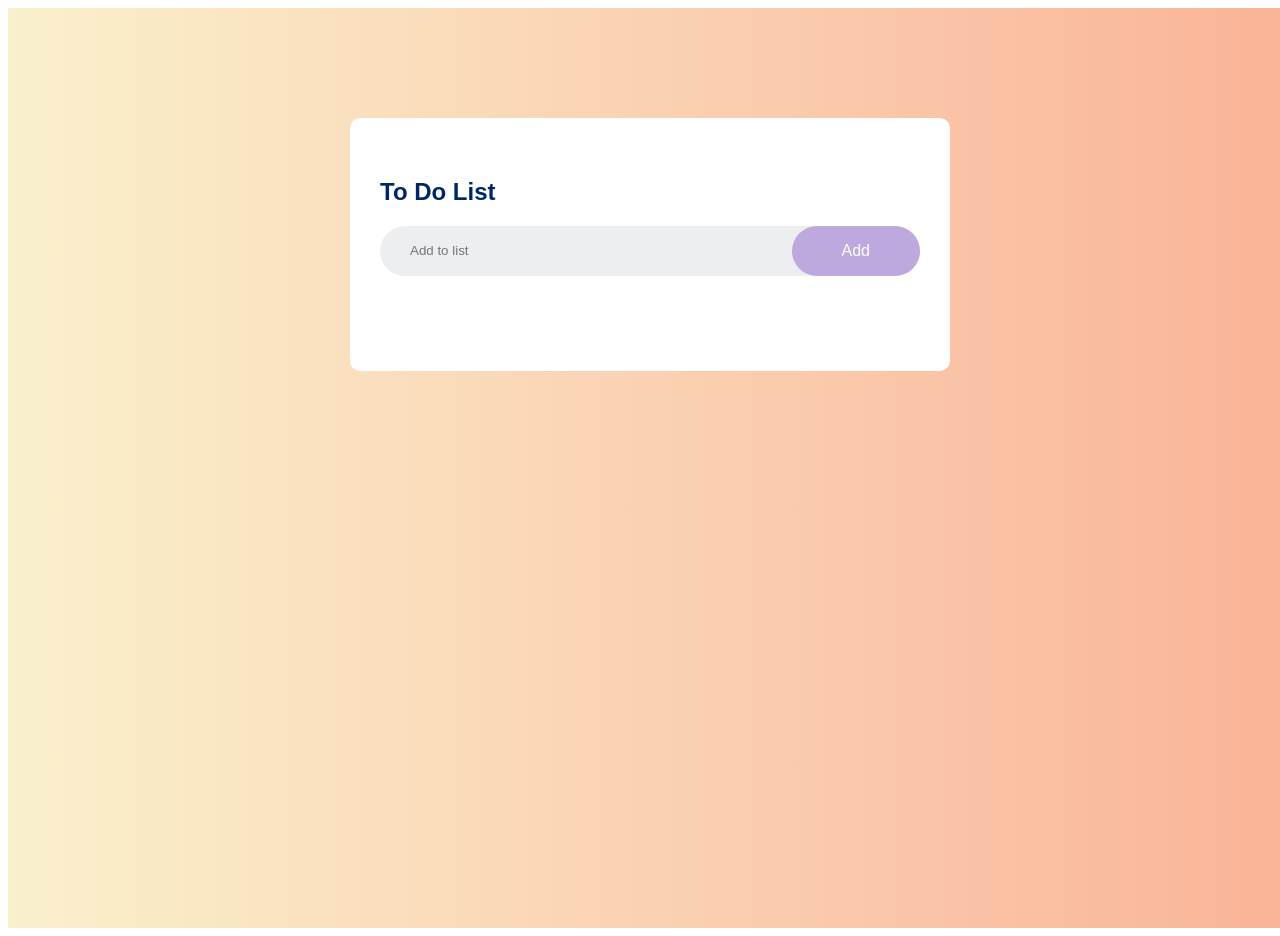
==== index.html @ f65a14e1 "fixed some coding format" ====
<!DOCTYPE html>
<html lang="en">
<head>
    <meta charset="UTF-8">
    <meta name="viewport" content="width=device-width, initial-scale=1.0">
    <title>To Do List</title>
    <link rel="stylesheet" href="style.css">
</head>
<body>
    <div class="container">
        <div class ="toDoApp">
            <h2> To Do List </h2>
            <div class ="row">
                <input type="text" id="input-box" placeholder="Add to list">
                <button>Add</button>
            </div>
        </div>
</body>
</html>
---- style.css ----
.container {
    width: 100%;
    min-height:100vh;
    background: linear-gradient(90deg, #faf0cd, #fab397);
    padding: 10px;
}
    
    
.toDoApp {
    width: 100%;
    max-width:540px;
    background: #fff;
    margin: 100px auto 20px; /*top --> left + right --> bottom */
    padding: 40px 30px 70px;
    border-radius: 10px; /* to make corners round*/
 }
    
    
.toDoApp h2 {
    color: #002765;
    display: flex; /*for aligning */
    align-items: center;
    margin-bottom: 20px;
    font-family: Verdana, Geneva, Tahoma, sans-serif;
}
    
    
.row { /*CSS for search bar where we type in to add something new to the list*/
    display: flex;
    align-items: center;
    justify-content: space-between;
    background: #edeef0;
    border-radius: 30px;
    padding-left: 20px;
    margin-bottom: 25px;
}

input {
    flex: 1;
    border: none;
    outline: none;
    background: transparent;
    padding: 10px;  
}

button {
    border: none;
    outline: none;
    padding: 16px 50px; /* tpp + bottom --> left + right */
    background: #BEA9DF;
    color: #fff; /*text color when we type into search bar*/
    font-size: 16px;
    cursor: pointer;
    border-radius: 40px;
}
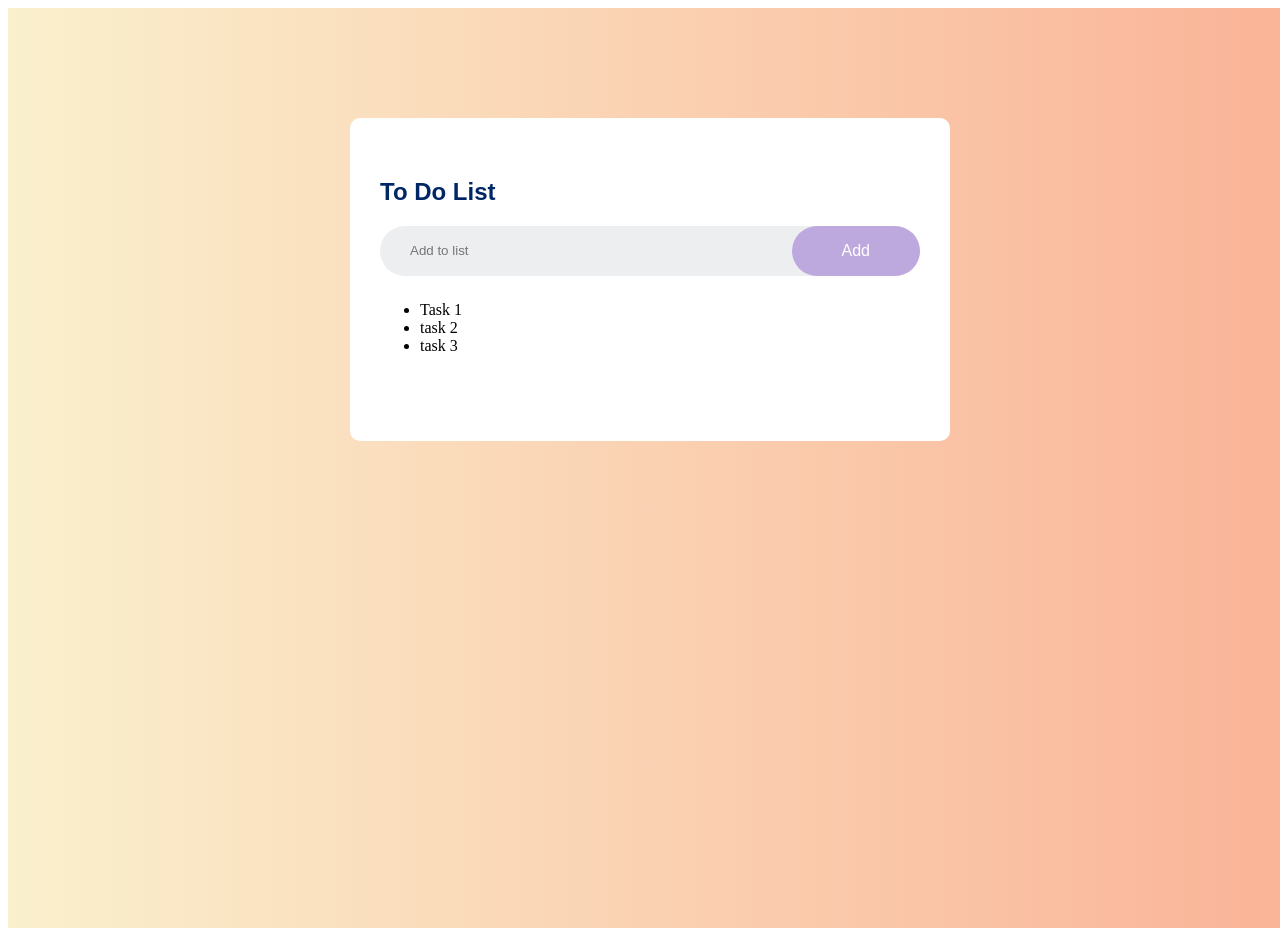
==== commit 64492bbf: "list placeholder created" ====
--- a/index.html
+++ b/index.html
@@ -14,6 +14,12 @@
                 <input type="text" id="input-box" placeholder="Add to list">
                 <button>Add</button>
             </div>
+            <ul id="list-continer">
+                <li>Task 1</li>
+                <li>task 2</li>
+                <li>task 3</li>
+
+            </ul>
         </div>
 </body>
 </html>
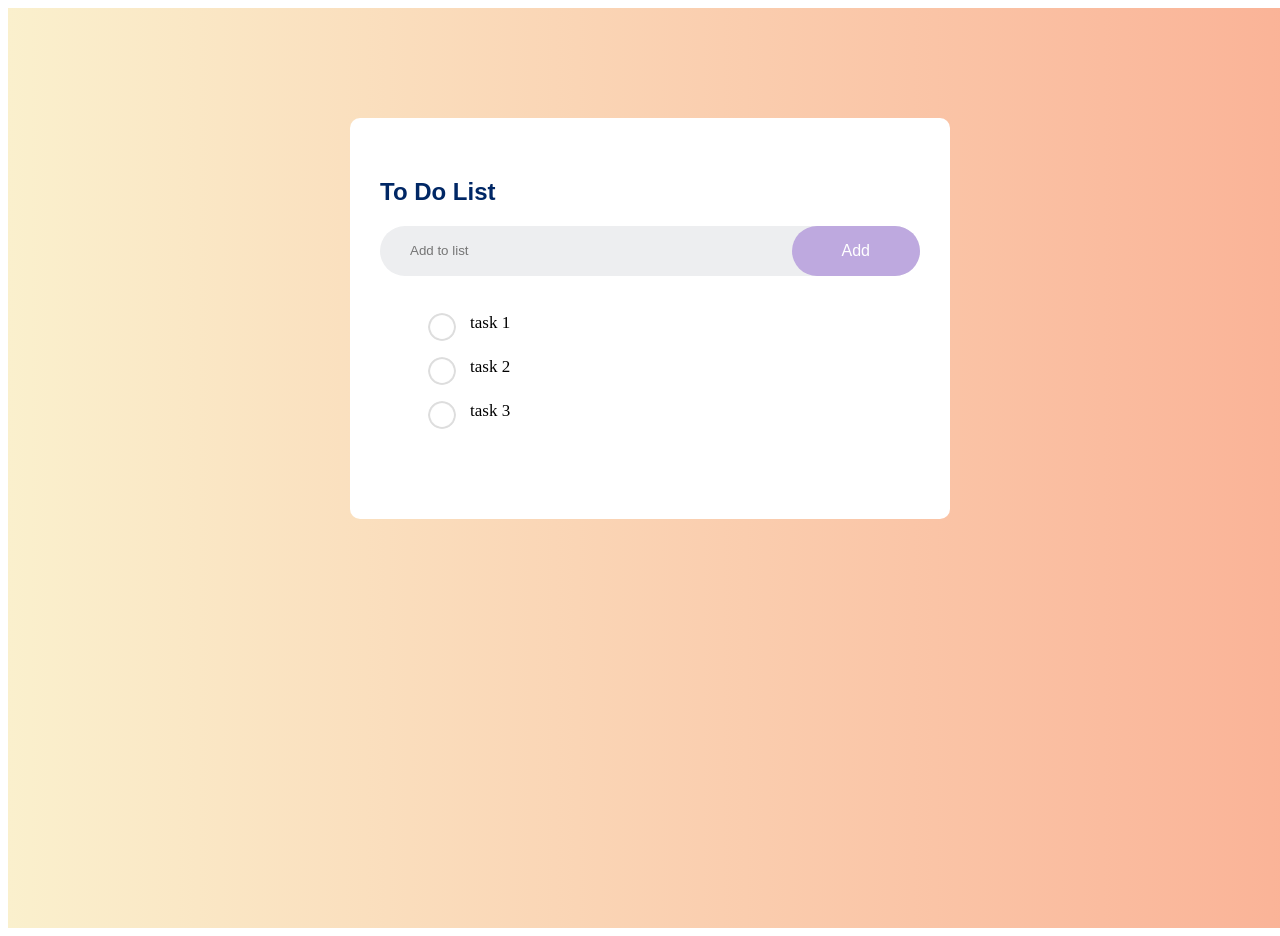
==== commit f569f09e: "added bullet point" ====
--- a/index.html
+++ b/index.html
@@ -15,7 +15,7 @@
                 <button>Add</button>
             </div>
             <ul id="list-continer">
-                <li>Task 1</li>
+                <li>task 1</li>
                 <li>task 2</li>
                 <li>task 3</li>
 
--- a/style.css
+++ b/style.css
@@ -54,5 +54,32 @@
     border-radius: 40px;
 }
 
+ul li {
+    list-style: none;
+    font-size: 17px;
+    padding: 12px 8px 12px 50px;
+    user-select: none;
+    cursor: pointer;
+    position: relative;
+}
+
+ul li::before{ /*li::before allows me to add stuff BEFORE li*/
+    content: '';
+    position: absolute;
+    height: 28px;
+    width: 28px;
+    border-radius: 50%;
+    background-image:url(images/unchecked.png);
+    background-size: cover;
+    background-position: center;
+    top: 12px;
+    left: 8px;
+}
+
+
+
+
+
+
 
     
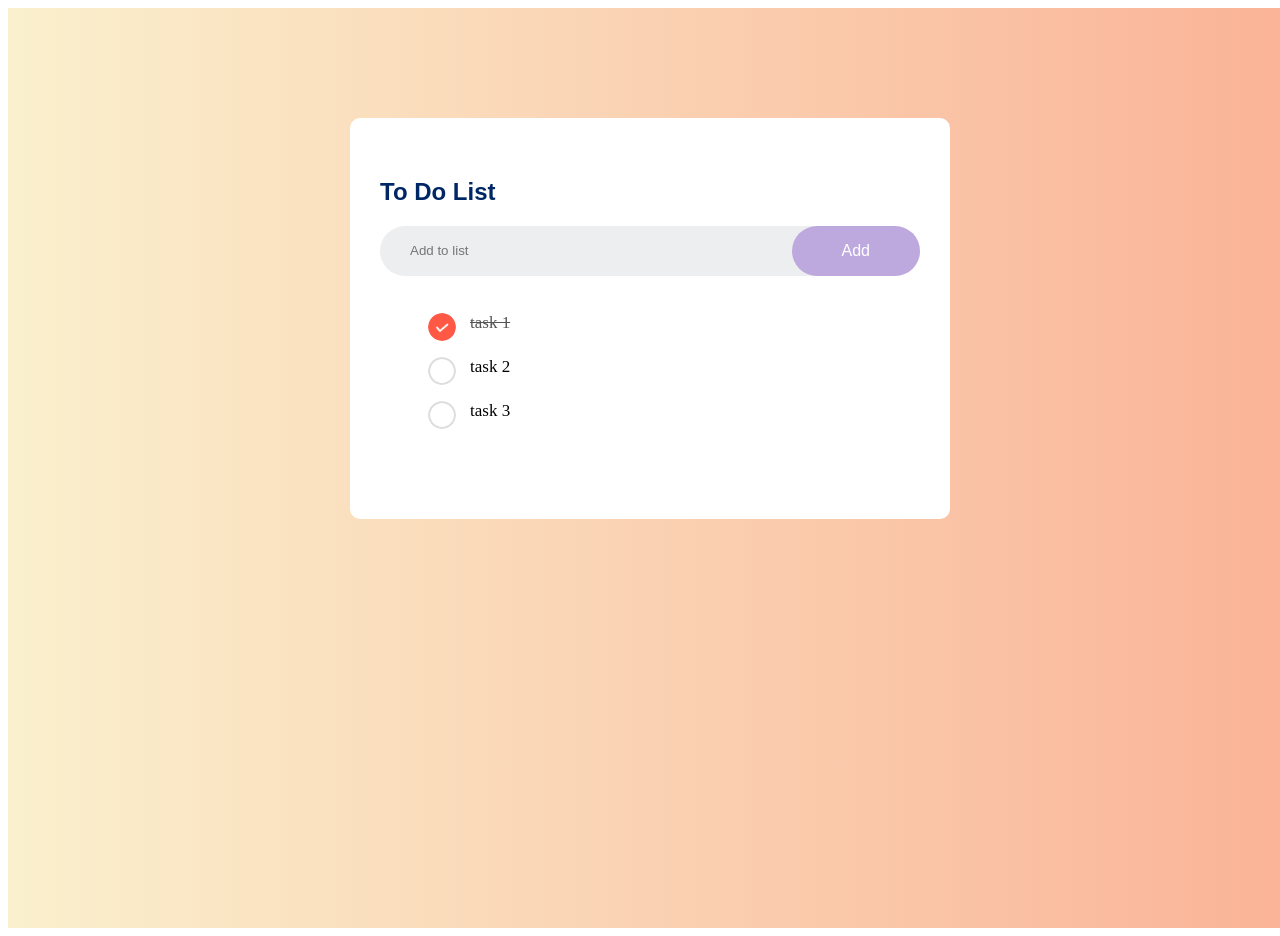
==== commit ee841d75: "adding what happens /what action the webpage will take when we click on the button" ====
--- a/index.html
+++ b/index.html
@@ -12,14 +12,17 @@
             <h2> To Do List </h2>
             <div class ="row">
                 <input type="text" id="input-box" placeholder="Add to list">
-                <button>Add</button>
+                <button onclick="addTask()">Add</button>
             </div>
-            <ul id="list-continer">
-                <li>task 1</li>
+            <ul id="list-container">
+                <li class ="checked">task 1</li>
                 <li>task 2</li>
                 <li>task 3</li>
-
             </ul>
         </div>
+
+
+
+    <script src="script.js"></script>
 </body>
 </html>
--- a/style.css
+++ b/style.css
@@ -76,6 +76,19 @@
     left: 8px;
 }
 
+ul li.checked {
+    color: #555;
+    text-decoration: line-through;
+}
+
+ul li.checked::before {
+    background-image:url(images/checked.png);
+}
+
+
+
+
+
 
 
 
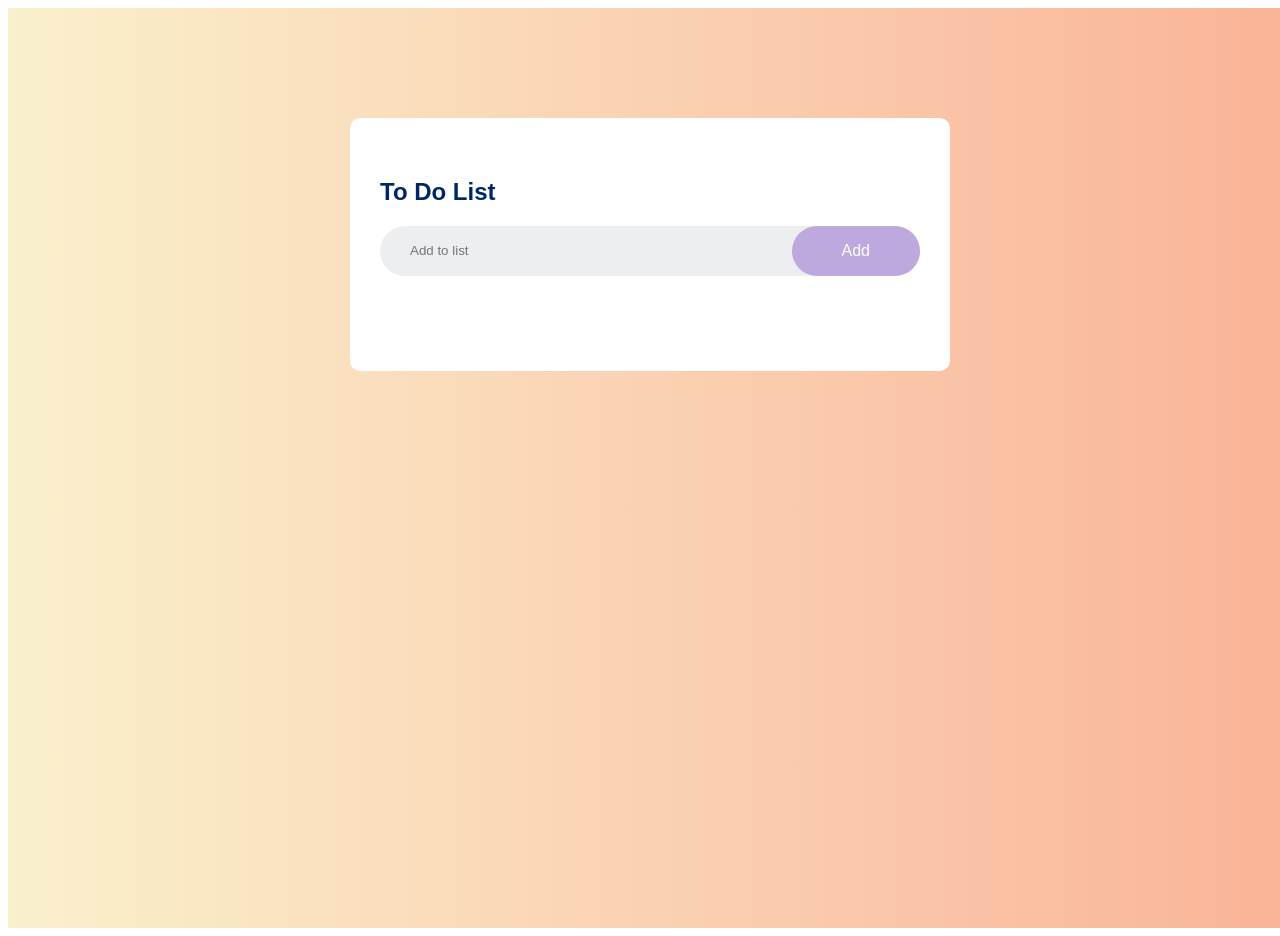
==== commit 42f62f2e: "created a regular html file for storing some comments /explanation of my code" ====
--- a/index.html
+++ b/index.html
@@ -15,9 +15,11 @@
                 <button onclick="addTask()">Add</button>
             </div>
             <ul id="list-container">
+                <!--
                 <li class ="checked">task 1</li>
                 <li>task 2</li>
                 <li>task 3</li>
+                -->
             </ul>
         </div>
 
--- a/style.css
+++ b/style.css
@@ -46,7 +46,7 @@
 button {
     border: none;
     outline: none;
-    padding: 16px 50px; /* tpp + bottom --> left + right */
+    padding: 16px 50px; /* top + bottom --> left + right */
     background: #BEA9DF;
     color: #fff; /*text color when we type into search bar*/
     font-size: 16px;
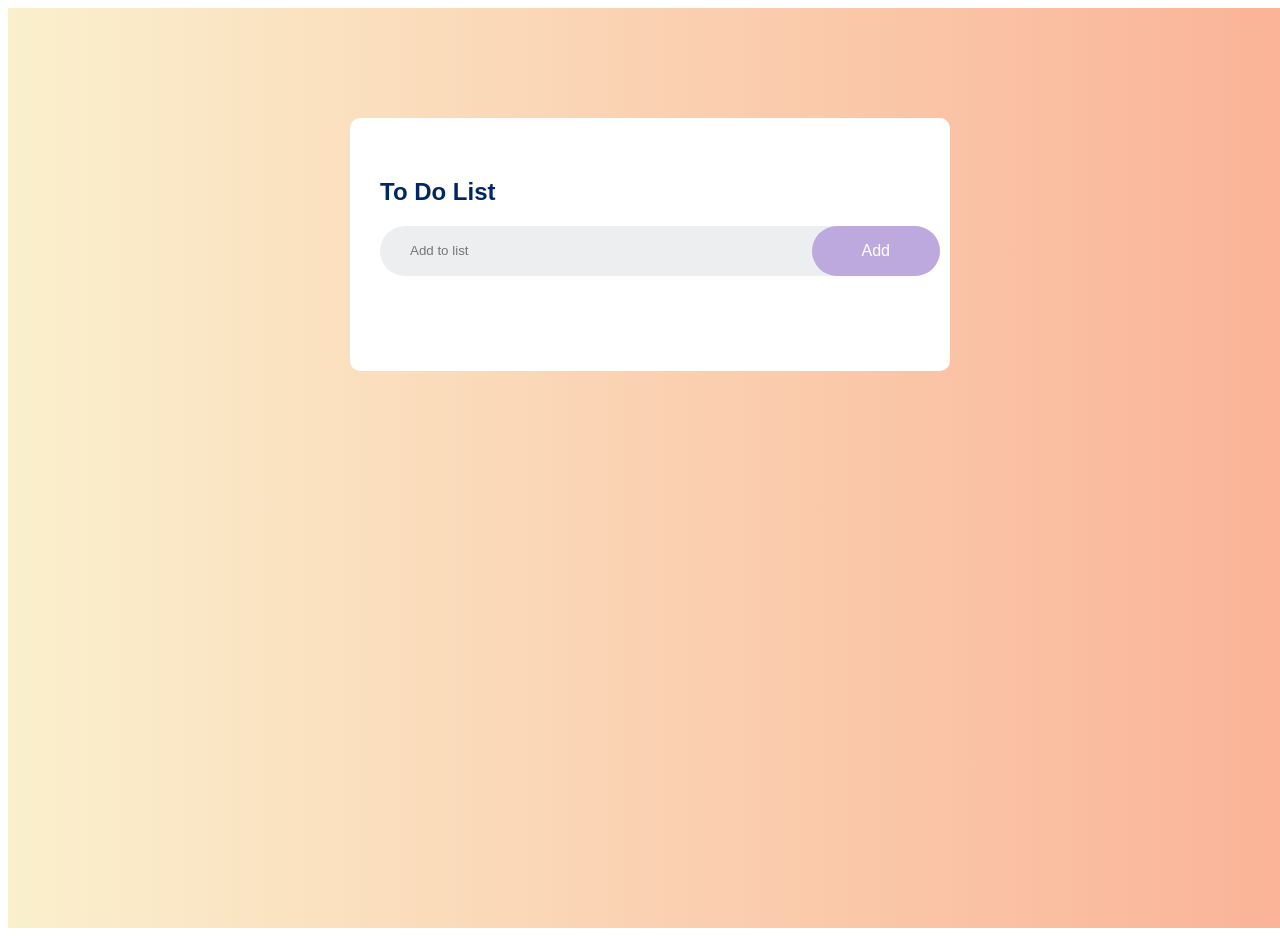
==== commit a3780db6: "fixing some img alignment issues" ====
--- a/index.html
+++ b/index.html
@@ -14,7 +14,7 @@
                 <input type="text" id="input-box" placeholder="Add to list">
                 <button onclick="addTask()">Add</button>
             </div>
-            <ul id="list-container">
+            <ul id="s">
                 <!--
                 <li class ="checked">task 1</li>
                 <li>task 2</li>
--- a/style.css
+++ b/style.css
@@ -33,6 +33,7 @@
     border-radius: 30px;
     padding-left: 20px;
     margin-bottom: 25px;
+    width: 100%;
 }
 
 input {
@@ -54,6 +55,13 @@
     border-radius: 40px;
 }
 
+ul {
+    width: 100%;
+    padding: 0;
+    margin: 0;
+    list-style: none;
+}
+
 ul li {
     list-style: none;
     font-size: 17px;
@@ -69,8 +77,8 @@
     height: 28px;
     width: 28px;
     border-radius: 50%;
-    background-image:url(images/unchecked.png);
-    background-size: cover;
+    background-image: url(images/unchecked.png);
+    background-size: cover; /*image will always fit whole div*/
     background-position: center;
     top: 12px;
     left: 8px;
@@ -82,17 +90,25 @@
 }
 
 ul li.checked::before {
-    background-image:url(images/checked.png);
+    background-image: url(images/checked.png);
+}
+
+ul li span{
+    position: absolute;
+    right: 0;
+    top: 5px;
+    width: 40px;
+    height: 40px;
+    font-size: 22px;
+    color: #555;
+    line-height: 40px;
+    text-align: center;
+    border-radius: 50%; /*make a circle */
+}
+
+ul li span:hover{
+    background: #edeef0;
 }
 
 
 
-
-
-
-
-
-
-
-
-    
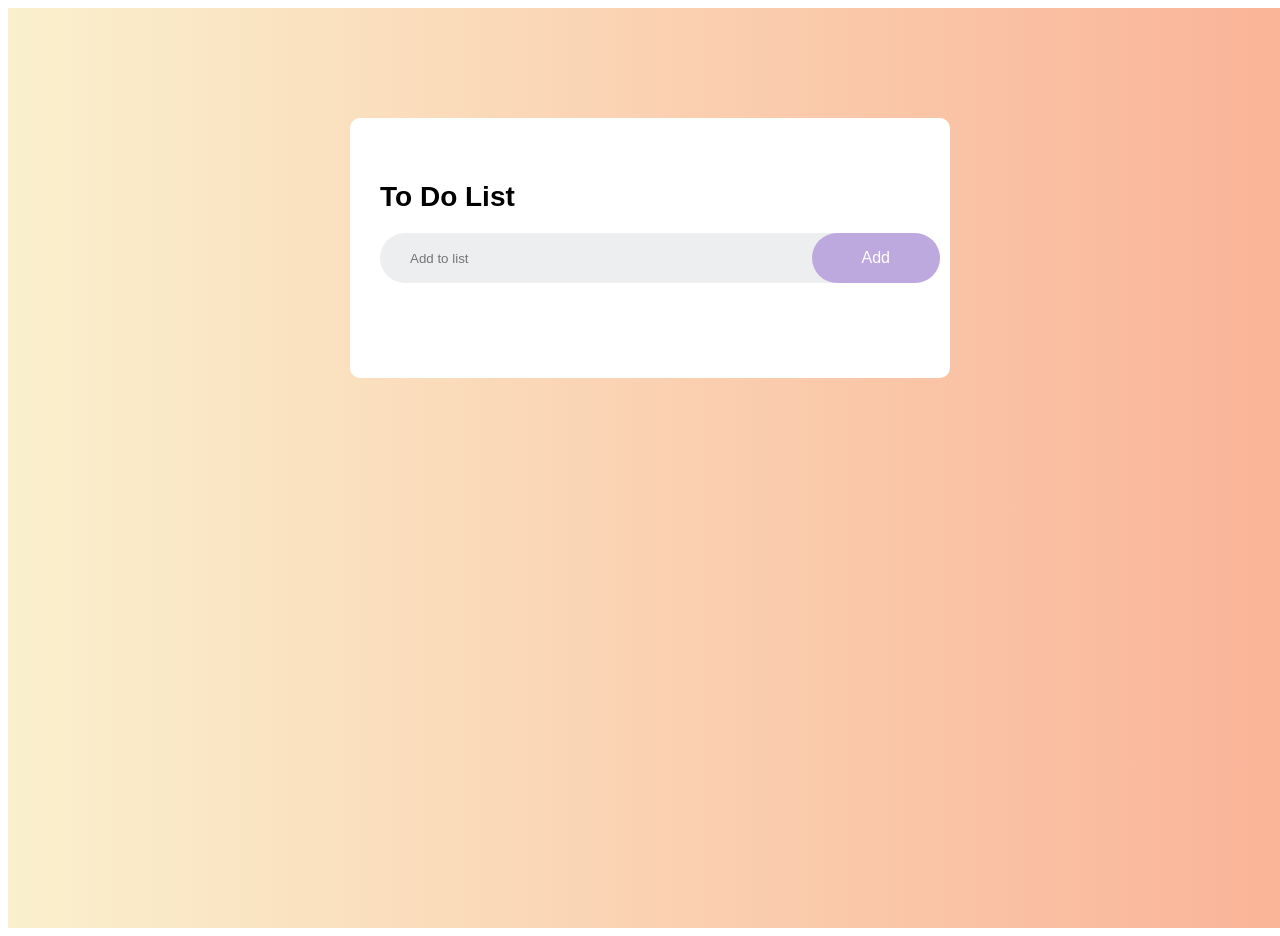
==== commit f9cbfba0: "I want what I type to not disappear if I were to reload the page so adding code to do this" ====
--- a/index.html
+++ b/index.html
@@ -14,7 +14,7 @@
                 <input type="text" id="input-box" placeholder="Add to list">
                 <button onclick="addTask()">Add</button>
             </div>
-            <ul id="s">
+            <ul id="list-container">
                 <!--
                 <li class ="checked">task 1</li>
                 <li>task 2</li>
--- a/style.css
+++ b/style.css
@@ -17,11 +17,12 @@
     
     
 .toDoApp h2 {
-    color: #002765;
+    color: #000;
     display: flex; /*for aligning */
     align-items: center;
     margin-bottom: 20px;
-    font-family: Verdana, Geneva, Tahoma, sans-serif;
+    font-family:Verdana, Geneva, Tahoma, sans-serif;
+    font-size: 28px;
 }
     
     
@@ -110,5 +111,9 @@
     background: #edeef0;
 }
 
+button:hover{
+    color:#000;
+}
 
 
+
